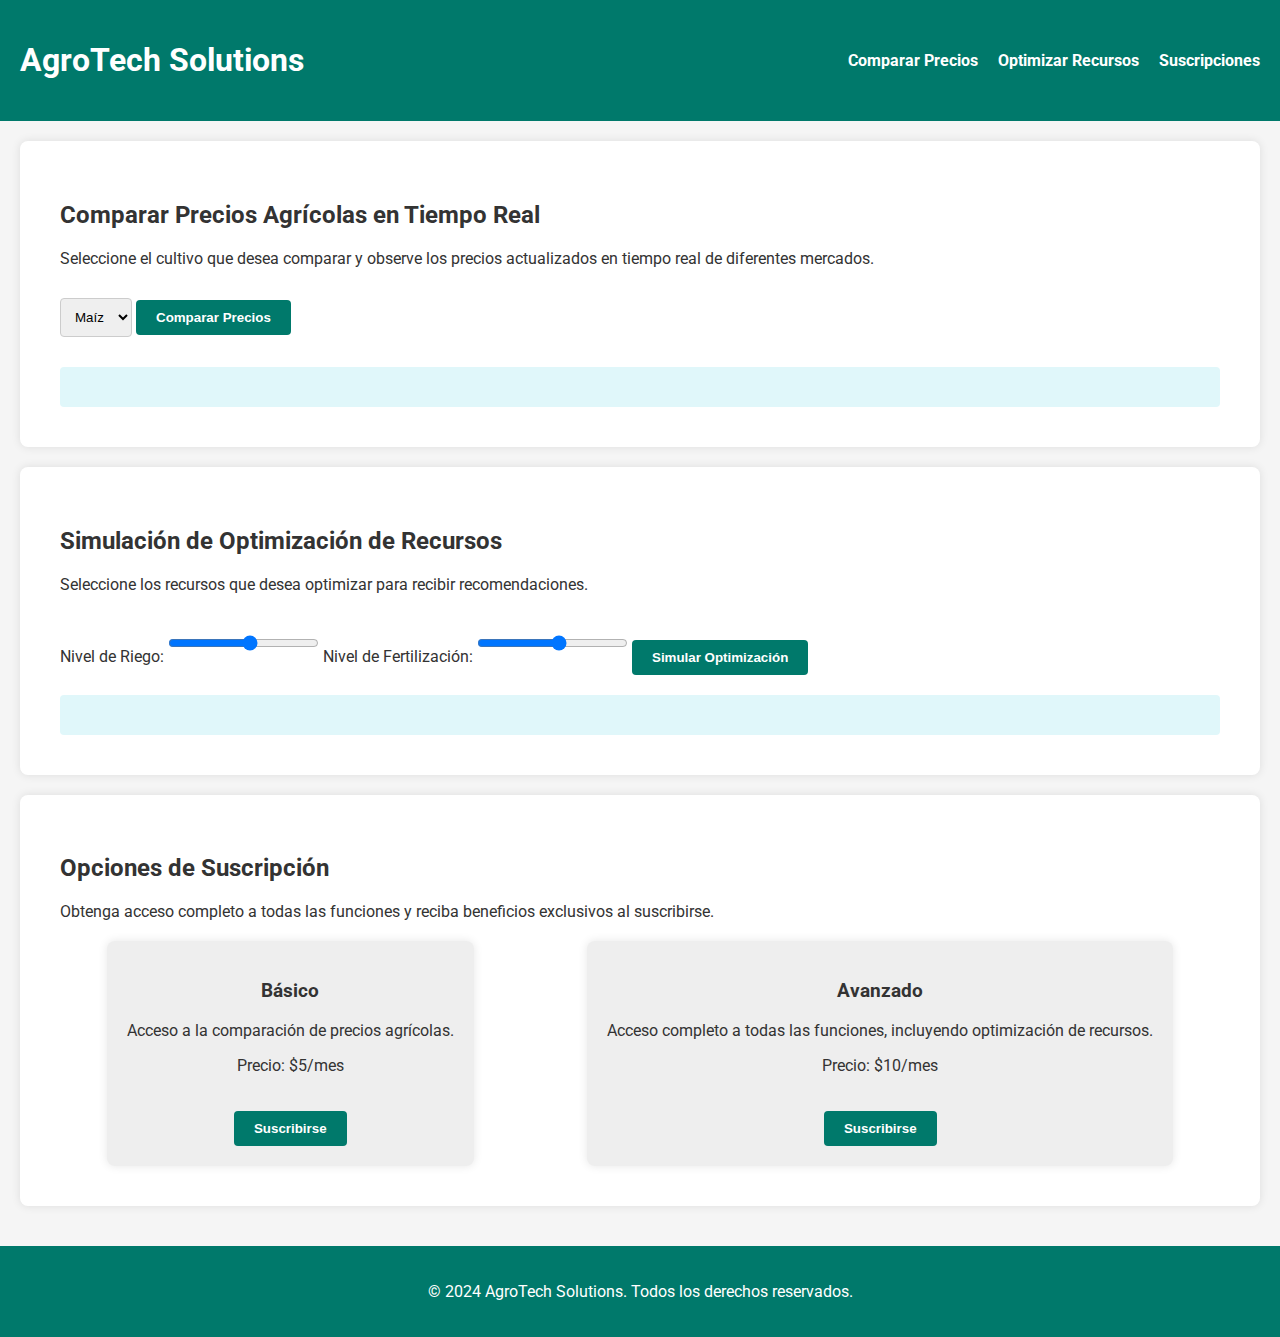
==== index.html @ 919bbf07 ":D" ====
<!DOCTYPE html>
<html lang="es">
<head>
    <meta charset="UTF-8">
    <meta name="viewport" content="width=device-width, initial-scale=1.0">
    <title>Prototipo AgroTech Solutions</title>
    <link rel="stylesheet" href="styles.css">
    <link href="https://fonts.googleapis.com/css2?family=Roboto:wght@400;700&display=swap" rel="stylesheet">
</head>
<body>
    <header>
        <div class="header-container">
            <h1>AgroTech Solutions</h1>
            <nav>
                <ul>
                    <li><a href="#comparacion-precios">Comparar Precios</a></li>
                    <li><a href="#optimizacion-recursos">Optimizar Recursos</a></li>
                    <li><a href="#suscripcion">Suscripciones</a></li>
                </ul>
            </nav>
        </div>
    </header>

    <section id="comparacion-precios">
        <div class="section-container">
            <h2>Comparar Precios Agrícolas en Tiempo Real</h2>
            <p>Seleccione el cultivo que desea comparar y observe los precios actualizados en tiempo real de diferentes mercados.</p>
            <div class="comparacion-form">
                <select id="select-cultivo">
                    <option value="maiz">Maíz</option>
                    <option value="trigo">Trigo</option>
                    <option value="soja">Soja</option>
                </select>
                <button id="comparar">Comparar Precios</button>
            </div>
            <div id="resultados-precios" class="resultados"></div>
        </div>
    </section>

    <section id="optimizacion-recursos">
        <div class="section-container">
            <h2>Simulación de Optimización de Recursos</h2>
            <p>Seleccione los recursos que desea optimizar para recibir recomendaciones.</p>
            <form id="optimizacion-form">
                <label for="riego">Nivel de Riego:</label>
                <input type="range" id="riego" name="riego" min="1" max="10">
                <label for="fertilizacion">Nivel de Fertilización:</label>
                <input type="range" id="fertilizacion" name="fertilizacion" min="1" max="10">
                <button type="button" id="simular">Simular Optimización</button>
            </form>
            <div id="resultados-optimizacion" class="resultados"></div>
        </div>
    </section>

    <section id="suscripcion">
        <div class="section-container">
            <h2>Opciones de Suscripción</h2>
            <p>Obtenga acceso completo a todas las funciones y reciba beneficios exclusivos al suscribirse.</p>
            <div class="planes-suscripcion">
                <div class="plan">
                    <h3>Básico</h3>
                    <p>Acceso a la comparación de precios agrícolas.</p>
                    <p>Precio: $5/mes</p>
                    <button>Suscribirse</button>
                </div>
                <div class="plan">
                    <h3>Avanzado</h3>
                    <p>Acceso completo a todas las funciones, incluyendo optimización de recursos.</p>
                    <p>Precio: $10/mes</p>
                    <button>Suscribirse</button>
                </div>
            </div>
        </div>
    </section>

    <footer>
        <p>&copy; 2024 AgroTech Solutions. Todos los derechos reservados.</p>
    </footer>

    <script src="script.js"></script>
</body>
</html>
---- styles.css ----
body {
    font-family: 'Roboto', sans-serif;
    margin: 0;
    padding: 0;
    box-sizing: border-box;
    background-color: #f5f5f5;
    color: #333;
}

.header-container {
    background-color: #00796b;
    color: white;
    padding: 20px;
    display: flex;
    justify-content: space-between;
    align-items: center;
}

nav ul {
    list-style: none;
    display: flex;
    gap: 20px;
    margin: 0;
}

nav ul li a {
    color: white;
    text-decoration: none;
    font-weight: 700;
}

.section-container {
    padding: 40px;
    background-color: white;
    margin: 20px;
    border-radius: 8px;
    box-shadow: 0 0 10px rgba(0, 0, 0, 0.1);
}

.comparacion-form, #optimizacion-form {
    margin-top: 20px;
}

.comparacion-form select, #optimizacion-form input {
    padding: 10px;
    margin: 10px 0;
    border: 1px solid #ccc;
    border-radius: 4px;
}

button {
    background-color: #00796b;
    color: white;
    border: none;
    padding: 10px 20px;
    border-radius: 4px;
    cursor: pointer;
    font-weight: 700;
}

button:hover {
    background-color: #004d40;
}

.resultados {
    margin-top: 20px;
    padding: 20px;
    background-color: #e0f7fa;
    border-radius: 4px;
}

footer {
    text-align: center;
    padding: 20px;
    background-color: #00796b;
    color: white;
    margin-top: 40px;
}

.planes-suscripcion {
    display: flex;
    justify-content: space-around;
    gap: 20px;
    margin-top: 20px;
}

.plan {
    background-color: #eeeeee;
    padding: 20px;
    border-radius: 8px;
    text-align: center;
    box-shadow: 0 0 10px rgba(0, 0, 0, 0.1);
}

.plan button {
    margin-top: 20px;
}
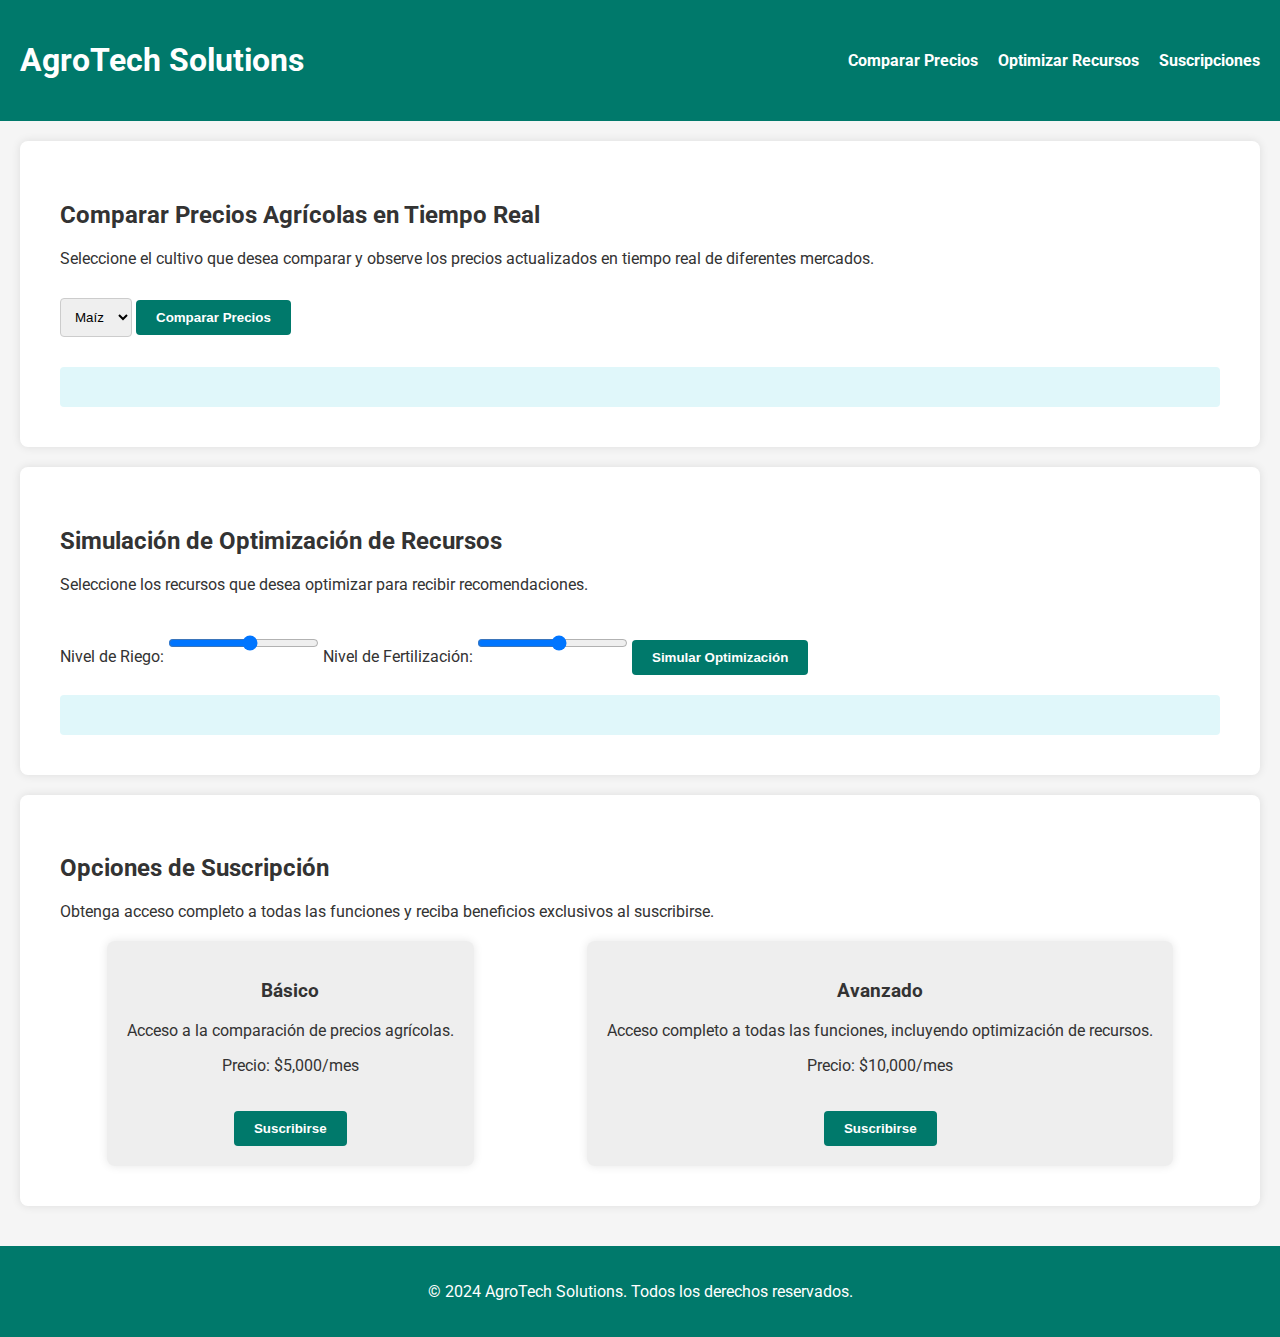
==== commit 192d3ec8: "Wi" ====
--- a/index.html
+++ b/index.html
@@ -60,13 +60,13 @@
                 <div class="plan">
                     <h3>Básico</h3>
                     <p>Acceso a la comparación de precios agrícolas.</p>
-                    <p>Precio: $5/mes</p>
+                    <p>Precio: $5,000/mes</p>
                     <button>Suscribirse</button>
                 </div>
                 <div class="plan">
                     <h3>Avanzado</h3>
                     <p>Acceso completo a todas las funciones, incluyendo optimización de recursos.</p>
-                    <p>Precio: $10/mes</p>
+                    <p>Precio: $10,000/mes</p>
                     <button>Suscribirse</button>
                 </div>
             </div>
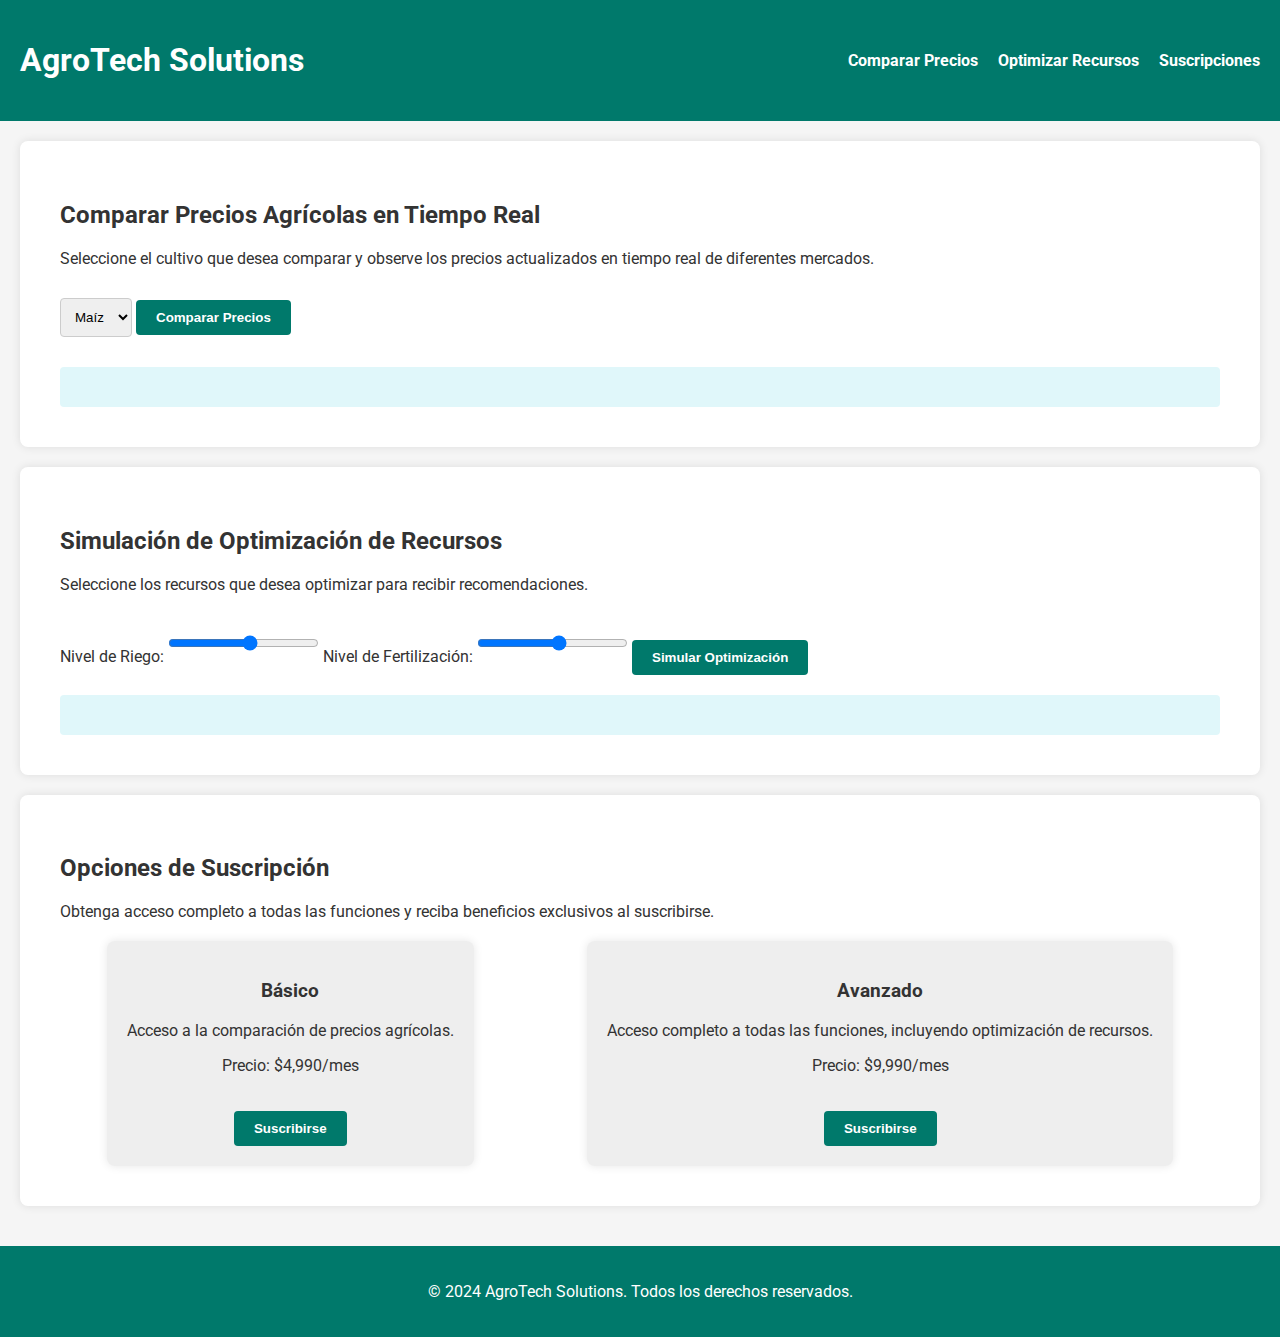
==== commit 992ec7a5: ":0" ====
--- a/index.html
+++ b/index.html
@@ -60,13 +60,13 @@
                 <div class="plan">
                     <h3>Básico</h3>
                     <p>Acceso a la comparación de precios agrícolas.</p>
-                    <p>Precio: $5,000/mes</p>
+                    <p>Precio: $4,990/mes</p>
                     <button>Suscribirse</button>
                 </div>
                 <div class="plan">
                     <h3>Avanzado</h3>
                     <p>Acceso completo a todas las funciones, incluyendo optimización de recursos.</p>
-                    <p>Precio: $10,000/mes</p>
+                    <p>Precio: $9,990/mes</p>
                     <button>Suscribirse</button>
                 </div>
             </div>
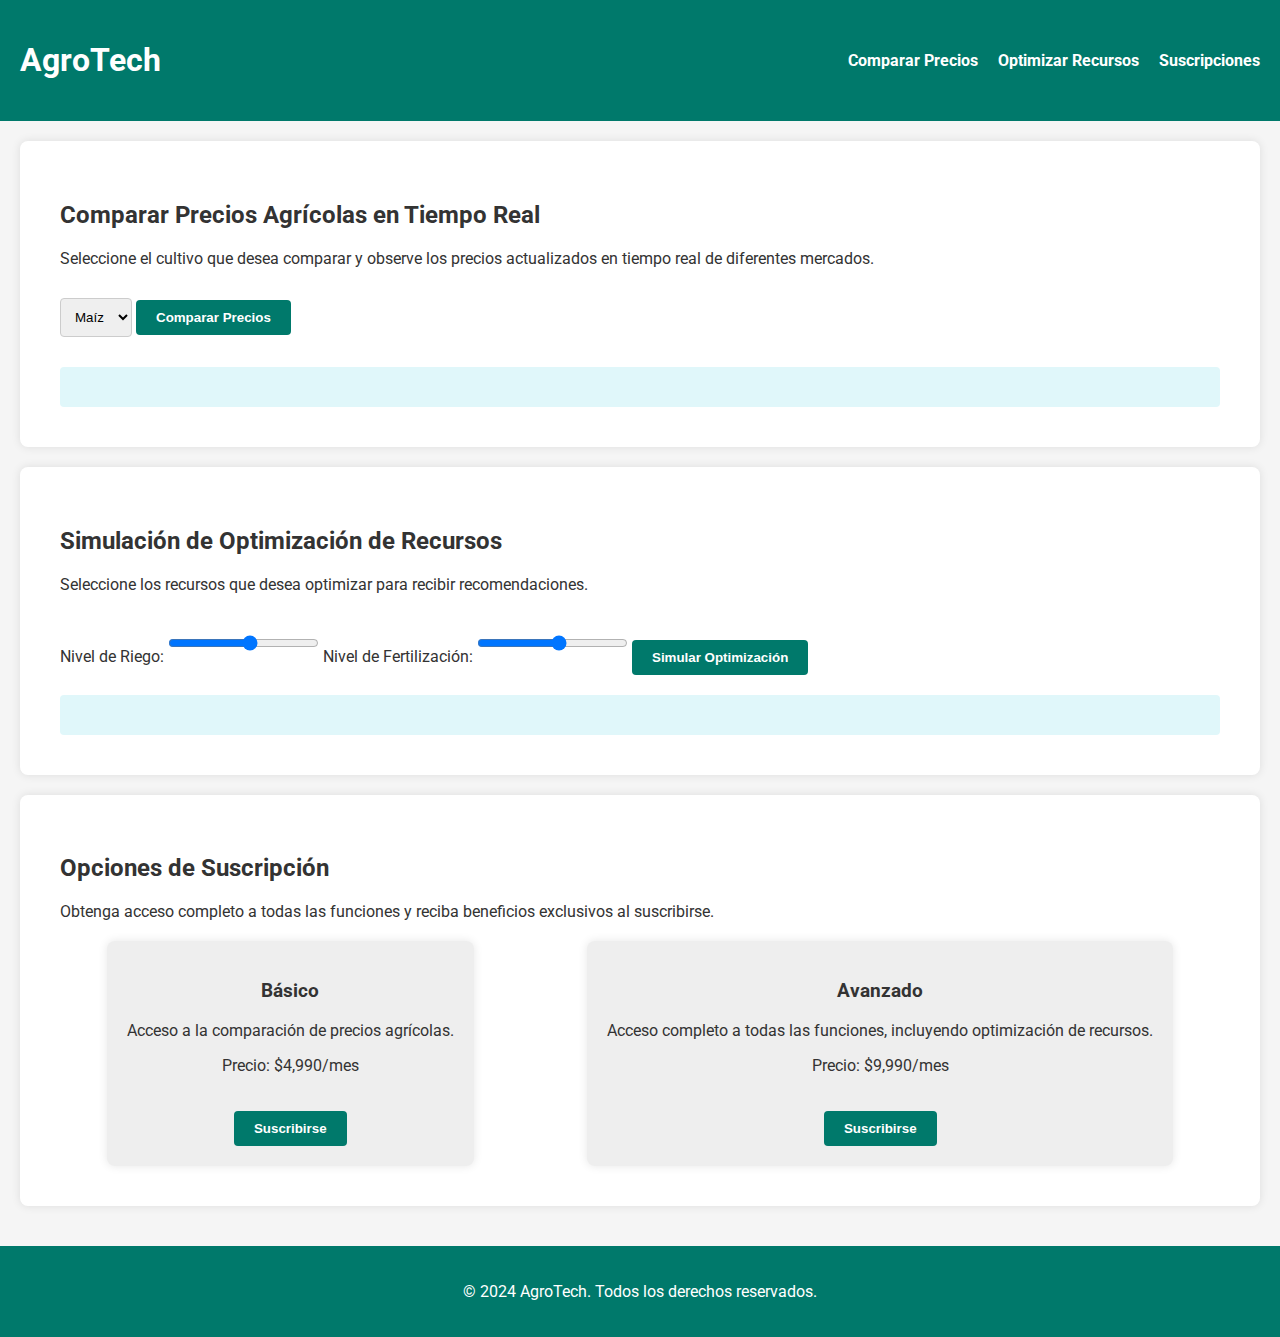
==== commit 6ecbeb8e: ":3" ====
--- a/index.html
+++ b/index.html
@@ -3,14 +3,14 @@
 <head>
     <meta charset="UTF-8">
     <meta name="viewport" content="width=device-width, initial-scale=1.0">
-    <title>Prototipo AgroTech Solutions</title>
+    <title>Prototipo AgroTech</title>
     <link rel="stylesheet" href="styles.css">
     <link href="https://fonts.googleapis.com/css2?family=Roboto:wght@400;700&display=swap" rel="stylesheet">
 </head>
 <body>
     <header>
         <div class="header-container">
-            <h1>AgroTech Solutions</h1>
+            <h1>AgroTech</h1>
             <nav>
                 <ul>
                     <li><a href="#comparacion-precios">Comparar Precios</a></li>
@@ -74,7 +74,7 @@
     </section>
 
     <footer>
-        <p>&copy; 2024 AgroTech Solutions. Todos los derechos reservados.</p>
+        <p>&copy; 2024 AgroTech. Todos los derechos reservados.</p>
     </footer>
 
     <script src="script.js"></script>
